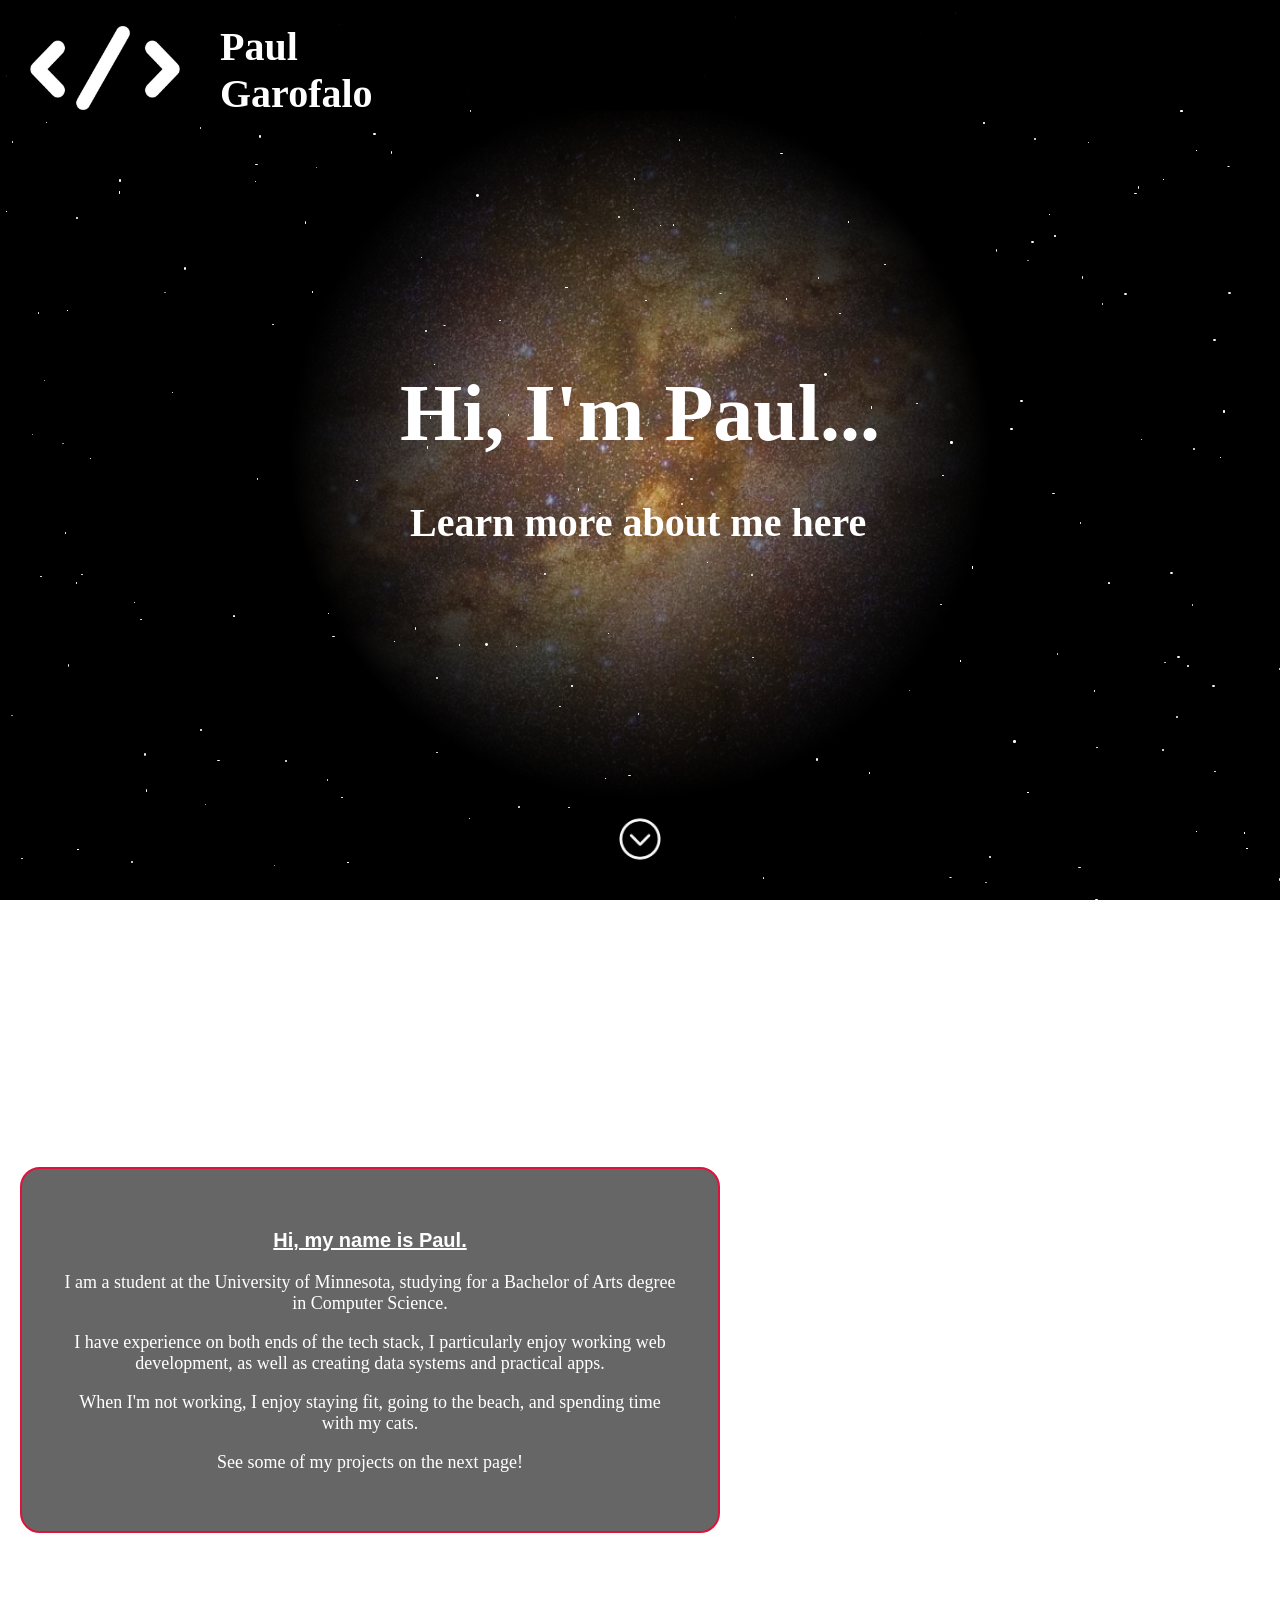
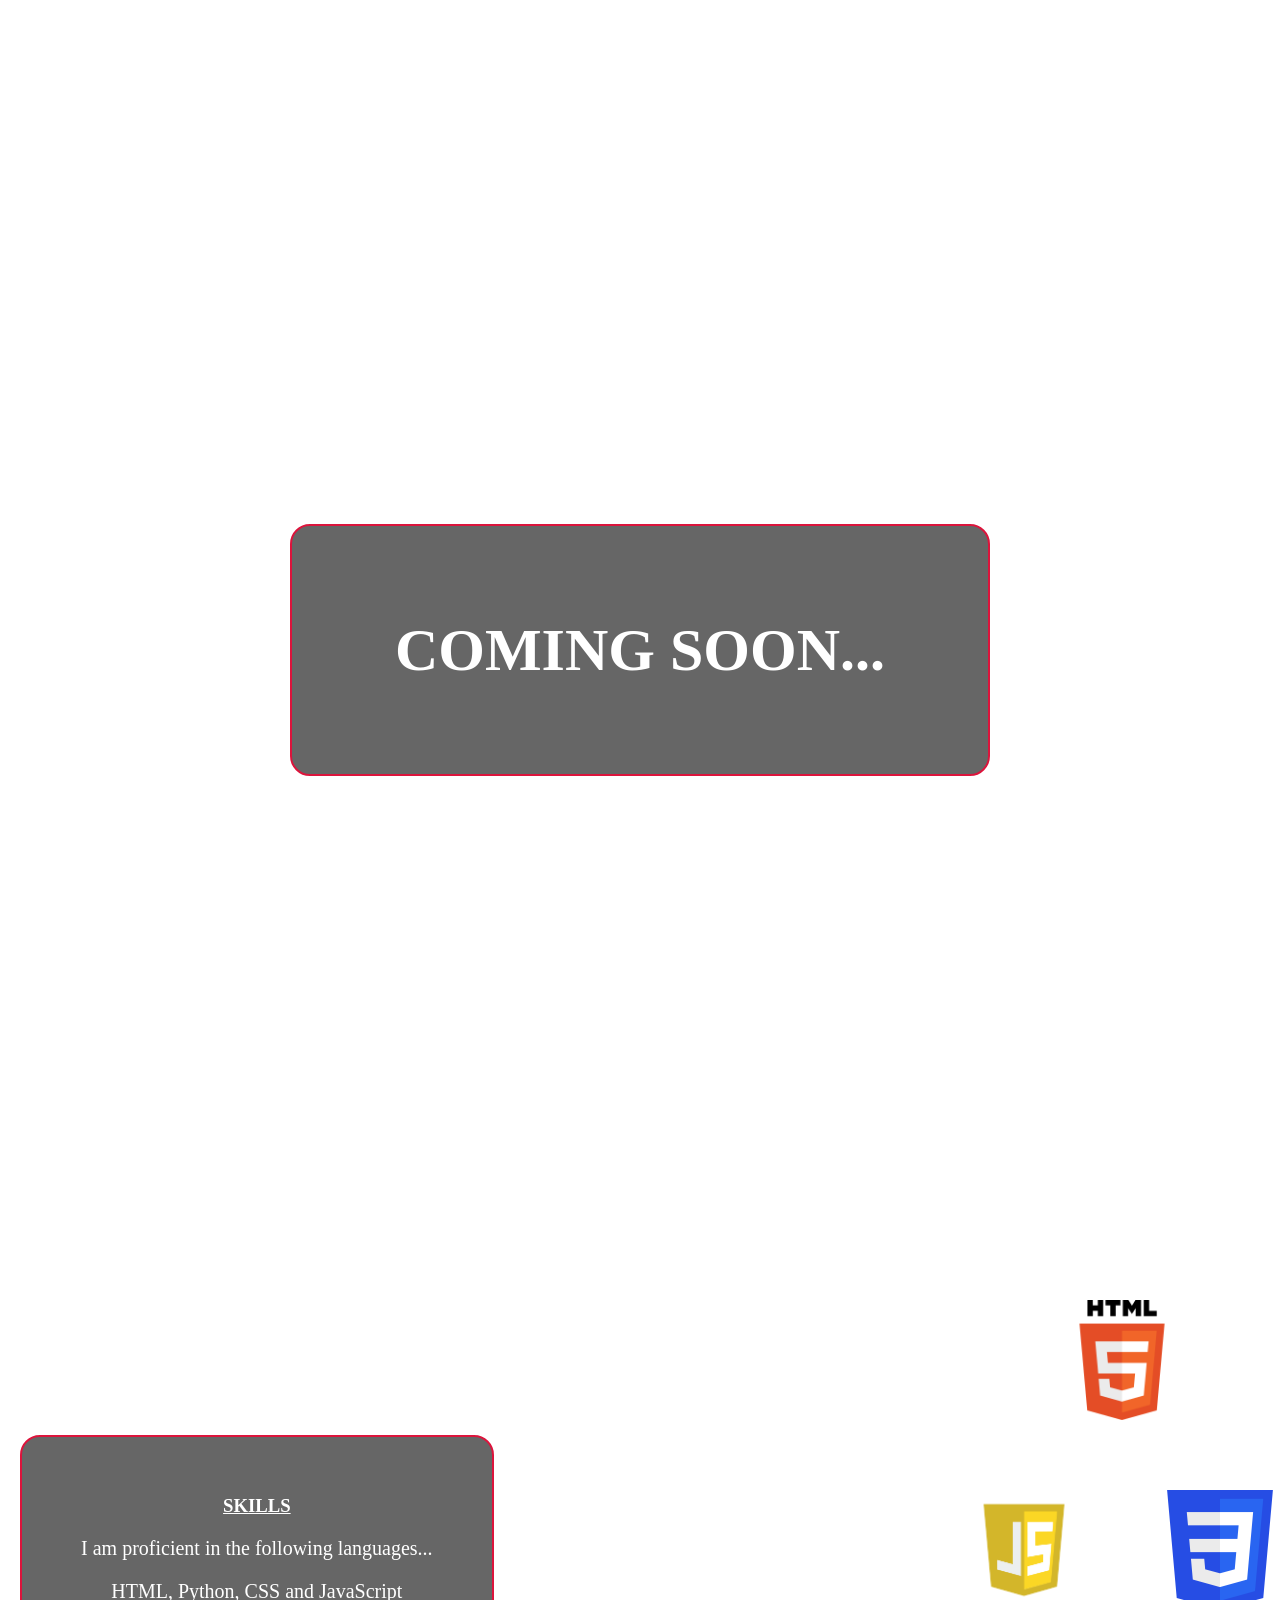
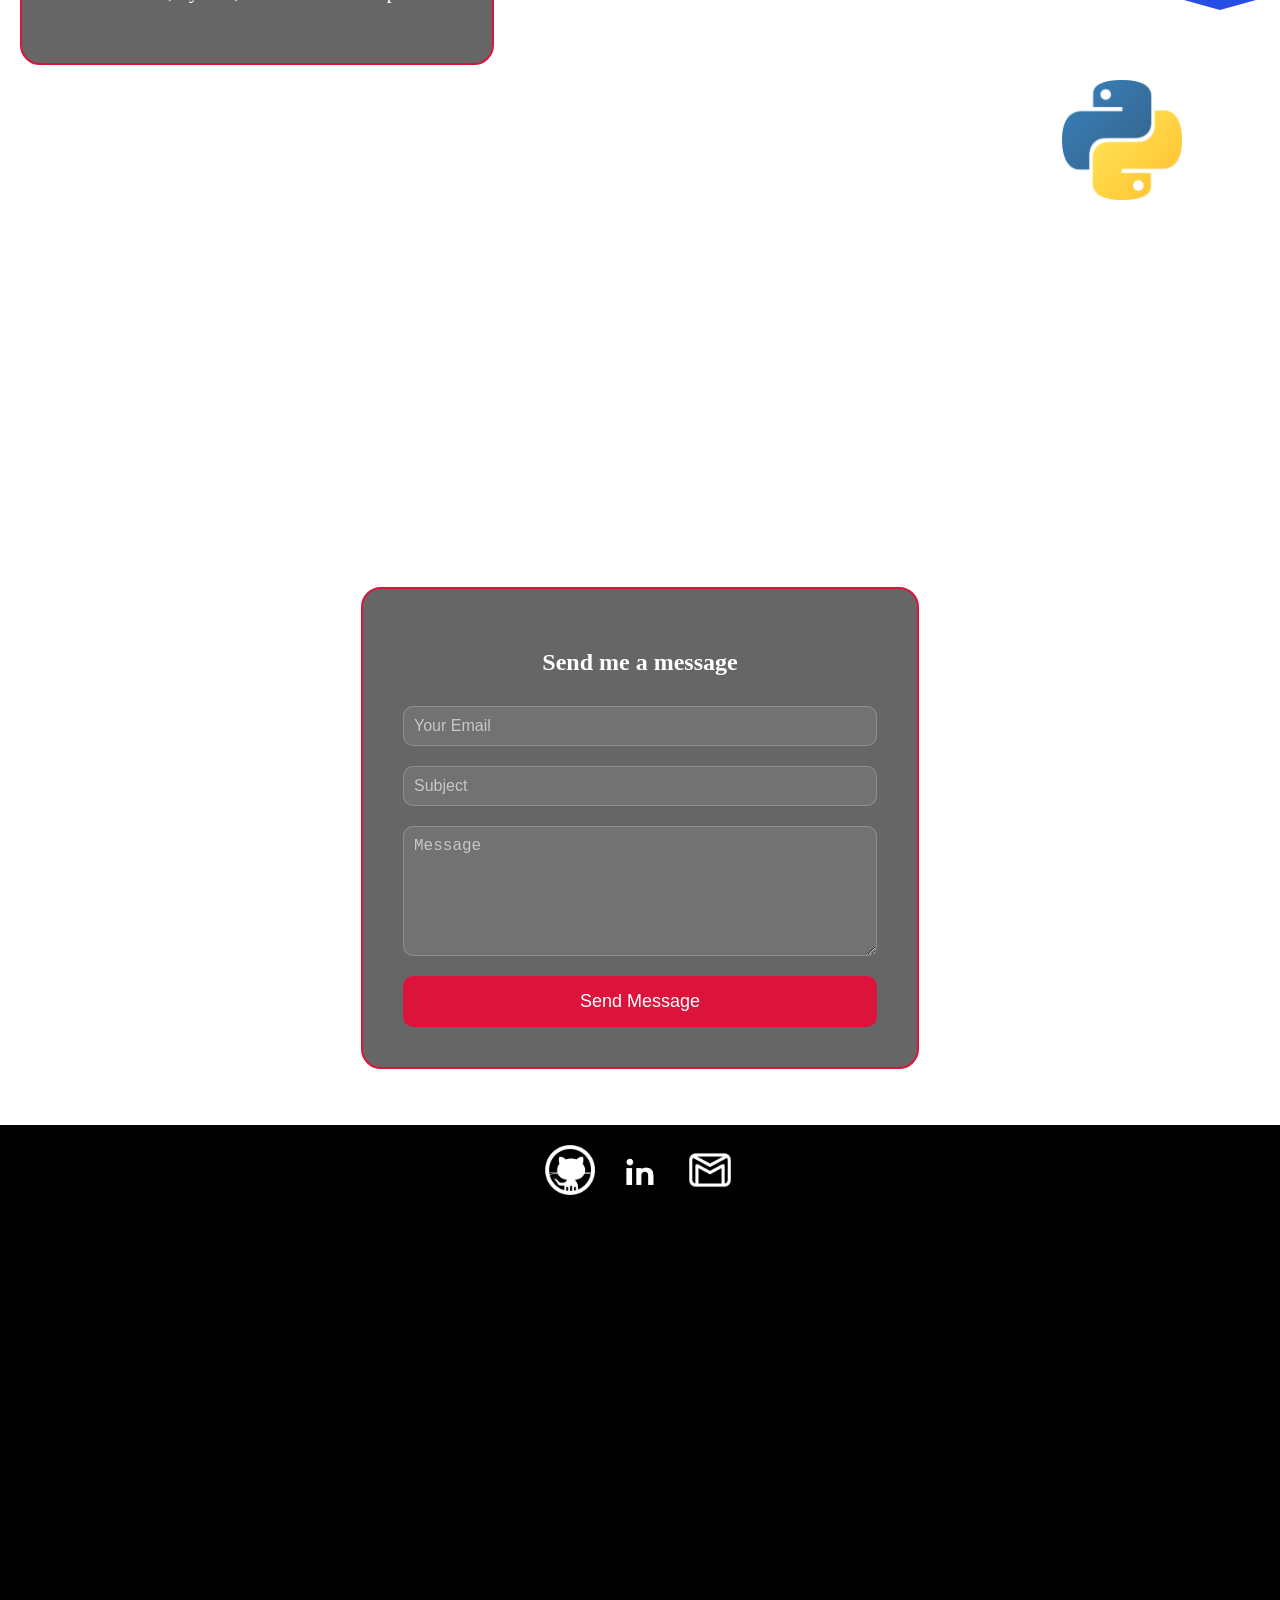
==== index.html @ 9f6c6c58 "Push files to GitHub" ====
<!DOCTYPE html>
<html>
<head>
    <title> Paul Garofalo | Website </title>
    <link rel="stylesheet" href="style.css">
    <link rel="icon" type="image/png" href="pg.png">
</head>

<body>
    <div class="overlay"></div>
    <div class="stars"></div>
    <header>
        <div class="HomeNavbar">
            <div class="logoWrapper">
            <a href="#home" alt="logoLink">
            <img src="pngicon.png" alt="Logo" class="logo">
            </a>
            </div>
        <nav class="navlinks">
            <a class="name" href="#home"><h3>Paul Garofalo</h3></a>
            <a class="about" href="#about">About me</a>
            <a class="projects" href="#projects">Projects</a>
            <a class="skills" href="#skills"> Skills</a>
            <a class="contacts" href="#contacts"> Contacts</a>
        </nav>
        </div>

</header>

<main>

    <section id="home" class="homeSection">
        <div class="homeText">
        <h1 class="TypingTitle">Hi, I'm Paul...</h1>
        <h4 class="TypingSubTitle">Learn more about me here</h4>
        </div>
    </section>


    <section id="about">
        <div class="aboutWrap">

        <div class="aboutBox">

        <h3>Hi, my name is Paul.</h3>
        <p>I am a student at the University of Minnesota, studying for a Bachelor of Arts degree in Computer Science.</p>
        <p>I have experience on both ends of the tech stack, 
        I particularly enjoy working web development, as well as creating data systems and practical apps.</p>
        <p>When I'm not working, I enjoy staying fit, going to the beach, and spending time with my cats.</p>
        <p>See some of my projects on the next page!</p>
        
        </div>

        <video class="aboutVideo" autoplay muted loop playsinline>
            <source src="PaulVideo.mp4" type="video/mp4">
        </video>

        </div>

    </section>

    <section id="projects">
        <div class="projectsBox">
            <h1>COMING SOON...</h1>
        </div>



    </section>

    <section id="skills">

        <div class="skillsBox">
            <h3>SKILLS</h3>
            <p>I am proficient in the following languages...</p>
            <p>HTML,   Python,    CSS and JavaScript</p>


        </div>

        <div class="skillsOrbit">
            <div class="htmlPlanet">
            <img src="html5.webp" class="html5">
            </div>
            <div class="pythonPlanet">
            <img src="pythonLogo.webp" class="pythonLogo">
            </div>
            <div class="javaPLanet">
            <img src="javaScriptLogo.webp" class="javaLogo">
            </div>
            <div class="cssPlanet">
            <img src="cssLogo.webp" class="cssLogo">
            </div>
        </div>



    </section>


    <section id="contacts">
    <div class="bottomBorder">
        <div class="bottomPics">
            <a href="https://github.com/paulg829">
            <img src="github.png" class="githubPic">
            </a>
            <img src="linkedin.webp" class="linkedinPic">
            <a href="mailto:pgarofalo880@gmail.com">
            <img src="mail.png" class="mailPic">
            </a>
        </div>
    </div>
    <div class="contactsBox">
        <h3>Have questions or want to connect?</h3>
        <p>Leave your information and I'll get in touch as soon as possible!</p>
        <div class="contactForm">
            <h2>Send me a message</h2>
            <form action="https://api.web3forms.com/submit" method="POST">

            <input
                type="hidden"
                name="access_key"
                value="1a9618b7-c1ce-4091-9e9d-082457a5165c"
            >

            <input
                type="email"
                name="email"
                placeholder="Your Email"
                required
            >

            <input
                type="text"
                name="subject"
                placeholder="Subject"
            >

            <textarea
                name="message"
                rows="6"
                placeholder="Message"
                required
            ></textarea>

            <button type="submit">Send Message</button>

            </form>
        </div>
    </div>
    </section>

    <a href="#about" class="arrowLink" id="nextArrow">
        <img src="arrow.png" alt="Next Section" class="arrow">
    </a>

    
</main>


<script src="script.js"></script>

</body>       
</html>
---- style.css ----
html{
    scroll-behavior: smooth;
}

section {
    min-height: 100vh;
    scroll-margin-top: 100px;
    position: relative;
}

.homeSection {
    min-height: 100vh;
    position: relative;
    scroll-margin-top: 100px;
}

#about {
    min-height: 100vh;
    scroll-margin-top: 100px;
    display: flex;
    justify-content: space-between;
    align-items: center;
}

.aboutWrap {
    display: flex;
    align-items: center;
    gap: 600px;
}


.aboutVideo {
    width: 450px;
    height: 550px;

    background: rgba(0,0,0,0.6);
    backdrop-filter: blur(15px);

    border: 2px solid crimson;
    border-radius: 20px;

    display: flex;
    justify-content: space-between;
    align-items: center;

    overflow: hidden;

    z-index: 5;
}

.aboutVideo video {
    width: 100%;
    height: 100%;
    object-fit: cover;
}

.aboutBox {
    width: 700px;
    max-width: 90%;

    padding: 40px;

    background: rgba(0,0,0,0.6);
    backdrop-filter: blur(15px);

    border: 2px solid rgba(255,255,255,0.15);
    border-radius: 20px;
    border-color: crimson;

    color: white;
    text-align: center;
    z-index: 3;

    margin-left: 20px;
}

.aboutBox h3 {
    font-family: Verdana, Geneva, Tahoma, sans-serif;
    font-size: 20px;
    text-decoration: underline;
}

.aboutBox p {
    font-family:'Times New Roman', Times, serif;
    font-size: 18px;
}

#projects {
    min-height: 100vh;
    scroll-margin-top: 100px;
    display: flex;
    justify-content: center;
    align-items: center;
}

.projectsBox {
    width: 700px;
    max-width: 90%;

    padding: 40px;

    background: rgba(0,0,0,0.6);
    backdrop-filter: blur(15px);

    border: 2px solid rgba(255,255,255,0.15);
    border-radius: 20px;
    border-color: crimson;

    color: white;
    text-align: center;
    z-index: 3;
}

.projectsBox h1 {
    font-family: 'Times New Roman', Times, serif;
    font-size: 60px;
}

#skills {
    min-height: 100vh;
    scroll-margin-top: 100px;
    display: flex;
    justify-content: start;
    align-items: center;
}

.skillsBox {
    width: 700px;
    max-width: 90%;

    padding: 40px;

    background: rgba(0,0,0,0.6);
    backdrop-filter: blur(15px);

    border: 2px solid rgba(255,255,255,0.15);
    border-radius: 20px;
    border-color: crimson;

    color: white;
    text-align: center;
    z-index: 3;

    margin-left: 20px;
}

.skillsBox h3 {
    text-decoration: underline;
}

.skillsBox p {
    font-size: 20px;
}

.skillsOrbit {
    position: relative;

    width: 500px;
    height: 500px;
    margin: 100px auto;
    margin-left: 470px;
    z-index: 3;

    animation:
        orbit 20s linear infinite;
}

@keyframes orbit {
    from {
        transform: rotate(0deg);
    }

    to {
        transform: rotate(360deg);
    }
}

.skillsOrbit img {
    position: absolute;
    width: 120px;
}

.html5 {
    top: 0;
    left: 50%;
    transform: translateX(-50%);
}

.pythonLogo {
    bottom: 0;
    left: 50%;
    transform: translateX(-50%);
}

.javaLogo {
    left: 0;
    top: 50%;
    transform: translateY(-50%);
}

.cssLogo {
    right: 0;
    top: 50%;
    transform: translateY(-50%);
}

#contacts {
    min-height: 100vh;
    display: flex;
    flex-direction: column;
    justify-content: center;
    align-items: center;
    position: relative;
}

.contactsBox {
    width: 700px;
    max-width: 90%;

    display: flex;
    flex-direction: column;
    align-items: center;

    padding: 40px;
    color: white;
    text-align: center;
    z-index: 5;
    margin-bottom: 500px;
}

.contactsBox h3 {
    margin-bottom: 20px;
    font-size: 30px;
}

.contactsBox p {
    font-size: 20px;
}

.contactForm {
    width: 600px;
    max-width: 90%;

    padding: 40px;

    background: rgba(0,0,0,0.6);
    backdrop-filter: blur(15px);

    border: 2px solid crimson;
    border-radius: 20px;

    color: white;

    z-index: 3;
    
}

.contactForm h2 {
    text-align: center;
    margin-bottom: 30px;
}

.contactForm form {
    display: flex;
    flex-direction: column;
    gap: 20px;
}

.contactForm input,
.contactForm textarea {
    background: rgba(255,255,255,0.08);
    border: 1px solid rgba(255,255,255,0.2);
    border-radius: 10px;

    color: white;
    font-size: 16px;

    padding: 10px;
}

.contactForm input::placeholder,
.contactForm textarea::placeholder {
    color: rgba(255,255,255,0.6);
}

.contactForm textarea {
    resize: vertical;
}

.contactForm button {
    background: crimson;
    color: white;

    border: none;
    border-radius: 10px;

    padding: 15px;

    font-size: 18px;
    cursor: pointer;

    transition: 0.3s ease;
}

.contactForm button:hover {
    transform: scale(1.03);
    background: rgba(230,20,60);
}

.bottomBorder {
    position: absolute;
    bottom: 0;
    left: 0;

    width: 100%;
    height: 40%;

    background: black;

    z-index: 5;

    display: flex;
    justify-content: center;
    align-items: flex-start;
    padding-top: 20px;
}

.bottomPics {
    display: flex;
    justify-content: center;
    align-items: center;
    gap: 20px;
}

.bottomPics img {
    width: 50px;
    height: 50px;
    transition: 0.3s ease;
}

.bottomPics img:hover {
    transform: scale(1.15);
}


* {
    box-sizing: border-box;
}
body {
    --x: 50%;
    --y: 50%;
    margin: 0;
    min-height: 100vh;

    background-image: url("galaxy.webp");

    background-size: cover;
    background-position: center;
    background-repeat: no-repeat;
    background-attachment: fixed;
    
}

.stars {
    position: fixed;
    inset: 0;
    z-index: 5;
    pointer-events: none;
}

.star {
    position: absolute;
    width: 2px;
    height: 2px;
    background: white;
    border-radius: 50%;

    animation: twinkle 3s infinite alternate;
}

@keyframes twinkle {
    0% {
        opacity: .3;
        transform: scale(1);
    }
    50% {
        opacity: 1;
        transform: scale(1.8);
    }
    100% {
        opacity: .3;
        transform: scale(1);
    }
}

.overlay {
    position: fixed;
    inset: 0;

    background: black;

    z-index: 1;
    pointer-events: none;

    mask-image: radial-gradient(
        circle 250px at var(--x) var(--y),
        transparent 0%,
        black 70%
    );

    -webkit-mask-image: radial-gradient(
        circle 500px at var(--x) var(--y),
        transparent 0%,
        black 70%
    );
}

.HomeNavbar .logoWrapper {
    animation: logoMove 2s ease-in-out forwards;
    object-fit: cover;
}
.logo {
    width: 150px;
    transition: 0.3s ease;
    margin-left: 30px;
}


@keyframes logoMove{
    0% {
        transform: translateX(-200px);
        opacity: 1;
    }
    60% {
        transform: translateX(500px);
        opacity: 1;
    }
    100% {
        transform: translateX(0);
        opacity:1;
    }
}

.logo:hover {
    transform: scale(1.1);
}

.HomeNavbar{
    display: flex;
    align-items: center;
    justify-content: space-between;
    position: fixed;
    padding-bottom: 10px;
    padding-top: 40px;

    top: 0;
    left: 0;
    width: 100%;
    height: 110px;
    z-index: 5;
    background: rgba(0,0,0,0.8);
    backdrop-filter: blur(30px);
}

.navbar {
    display: flex;
    align-items: center;
    justify-content: space-between;
    position: fixed;
    padding-bottom: 5px;

    top: 0;
    left: 0;
    width: 100%;
    z-index: 5;
}

.HomeNavbar .navlinks {
    display: flex;
    gap: 50px;
    font-size:medium;
    font-weight: 700;
    font-family: Verdana, Geneva, Tahoma, sans-serif;
    align-items: center;
    padding: 10px 40px;

}

.navlinks {
    display: flex;
    gap: 50px;
    font-size:medium;
    font-weight: 700;
    font-family: Verdana, Geneva, Tahoma, sans-serif;
    align-items: center;
    padding: 10px 40px;
}
.navlinks a {
    text-decoration: none;
    font-family: 'Times New Roman', Times, serif;
    font-size: 15px;
    color:white;
    transition: 0.3s ease;
}

.navlinks a.active {
    color: red;
    transition: 0.3s ease;
}

.navlinks a:hover {
    color: red;
}
.navlinks a:hover {
    transform: scale(1.1);
}
.HomeNavbar .navlinks h3 {
    opacity: 0;
    animation: nameAppear 1s ease-in-out forwards;
    font-size: 40px;
    font-family:fantasy;
    display: flex;
    padding-right: 900px;
    align-items: center;
    transition: 0.3s ease;
    color: white
}

.navlinks h3 {
    font-size: 40px;
    font-family:fantasy;
    display: flex;
    padding-right: 900px;
    align-items: center;
    transition: 0.3s ease;
    color: white
}

.navlinks h3:hover {
    transform: scale(1.1);
}

@keyframes nameAppear {
    0% {
        opacity: 0;
    }
    60% {
        opacity: 0;
    }
    100% {
        opacity: 1;
    }
}


.homeText {
    display: flex;
    flex-direction: column;
    justify-content: center;
    align-items: center;

    min-height: 100vh;
    z-index: 3;
    position: relative;
}

.homeText h1,
.homeText h4 {
    color: white;
    font-family: 'Times New Roman', Times, serif
}

.homeText h1 {
    font-size: 80px;
    margin-bottom: 30px;
}

.homeText h4 {
    font-size: 40px;
    margin-top: 10px;
}

.arrowLink {
    position: fixed;
    left: 50%;
    bottom: 30px;
    transform: translateX(-50%);
    z-index: 4;
    text-decoration: none;
}

.arrow {
    width: 60px;
    transition: 0.3s ease;
    animation:
        arrowAppear 7.5s ease-in-out forwards,
        arrowBounce 2s infinite 6.5s;
}


@keyframes arrowAppear {
    0% {
        opacity: 0;
    }
    
    50% {
        opacity:0;
    }

    100% {
        opacity: 1;
    }
}


@keyframes arrowBounce {
    0%, 100% {
        transform: translateY(0);
    }

    50% {
        transform: translateY(15px);
    }
}

.arrowLink:hover .arrow {
    scale: 1.1;

}

.TypingTitle,
.TypingSubTitle {
    overflow: hidden;
    white-space: nowrap;
    border-right: 3px solid transparent;
    width: 0;
}

.TypingTitle {
    font-size: 80px;
    animation:
        TypingTitle 1s steps(12) 2s forwards,
        cursor 0.7s 2s infinite,
        removeCursor 0s 7s forwards;
        
}

.TypingSubTitle {
    font-size: 40px;
    animation:
        TypingSubTitle 2s steps(23) 3s forwards,
        cursor 0.7s 3s infinite,
        removeCursor 0s 7s forwards;      
}

@keyframes removeCursor {
    to {
        border-color: transparent;
    }
}

@keyframes TypingTitle {
    from {
        width: 0;
    }
    to {
        width: 12ch;
    }
}

@keyframes TypingSubTitle {
    from {
        width: 0;
    }
    to {
        width: 23ch;
    }
}

@keyframes cursor {
    0%, 100% {
        border-color: white;
    }
    50% {
        border-color: transparent;
    }
}


.title {
    padding-top: 100px;
}

.tech {
    size: 100px;
}
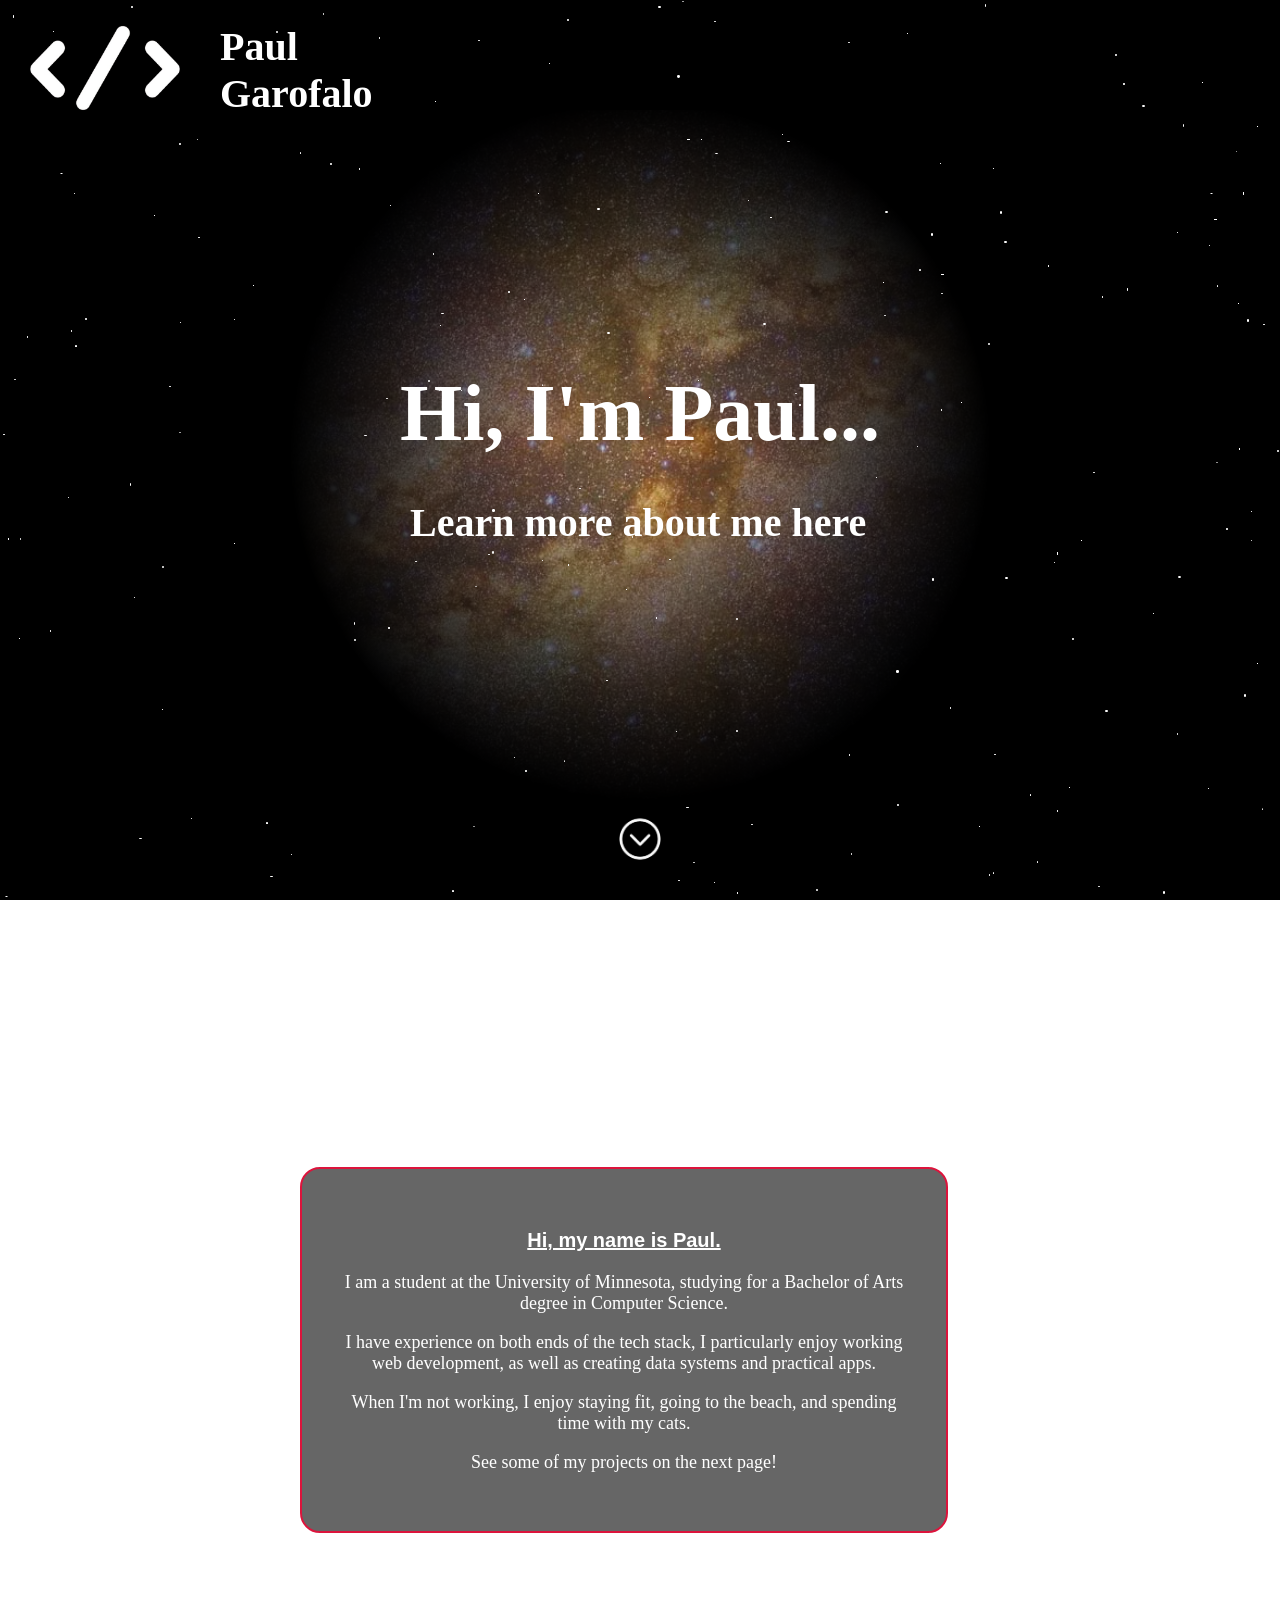
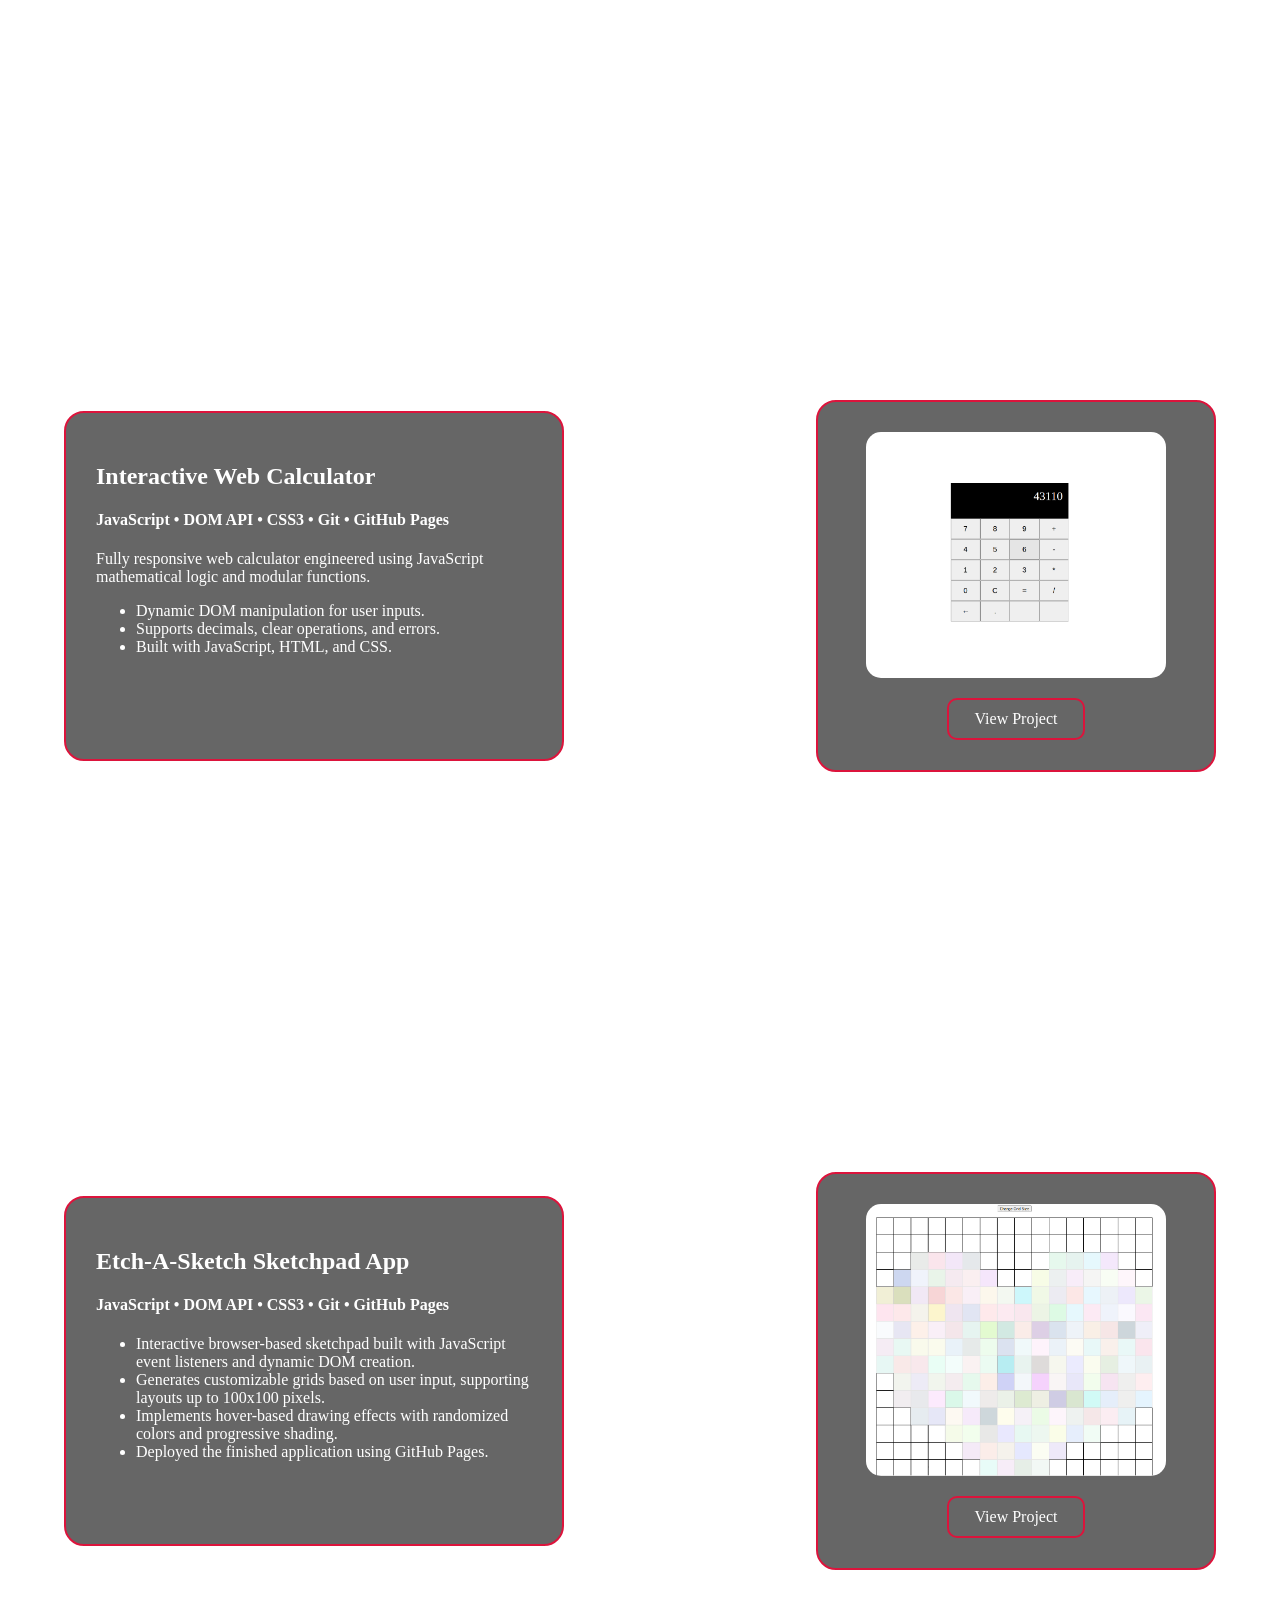
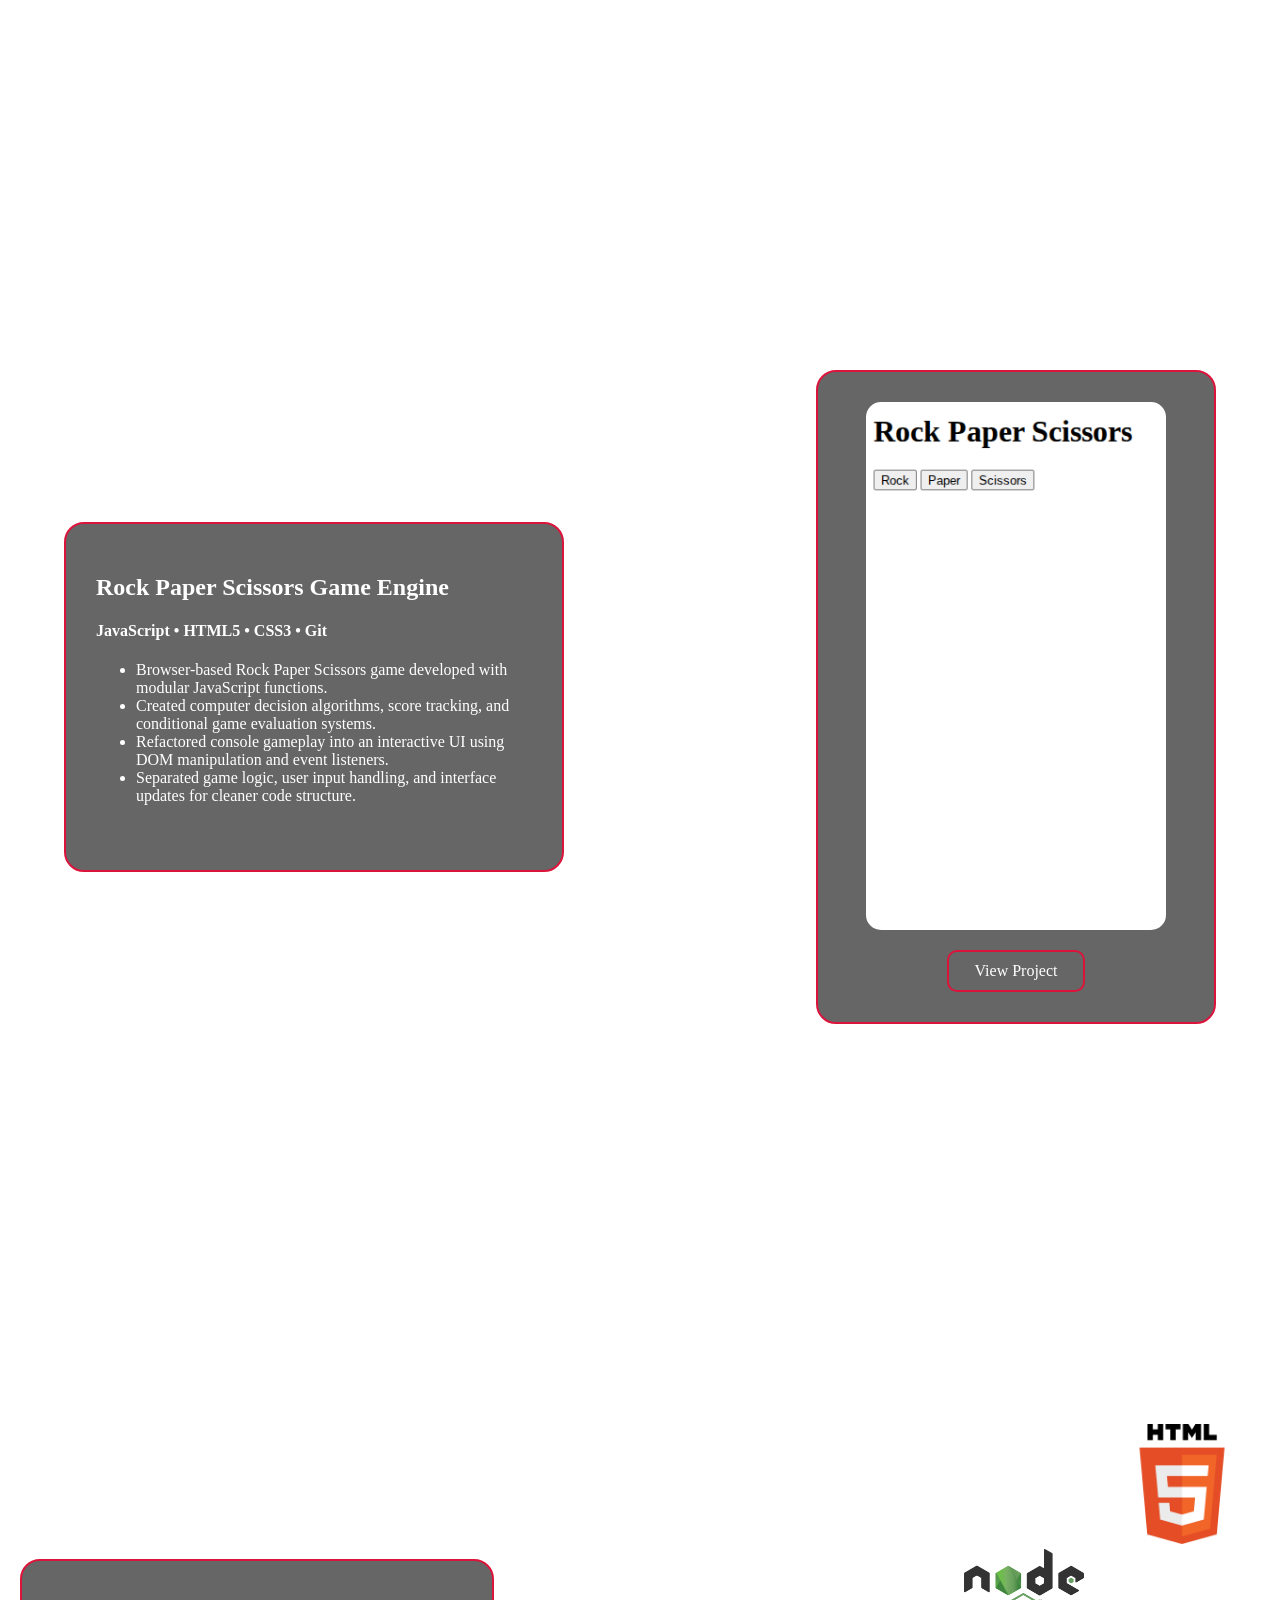
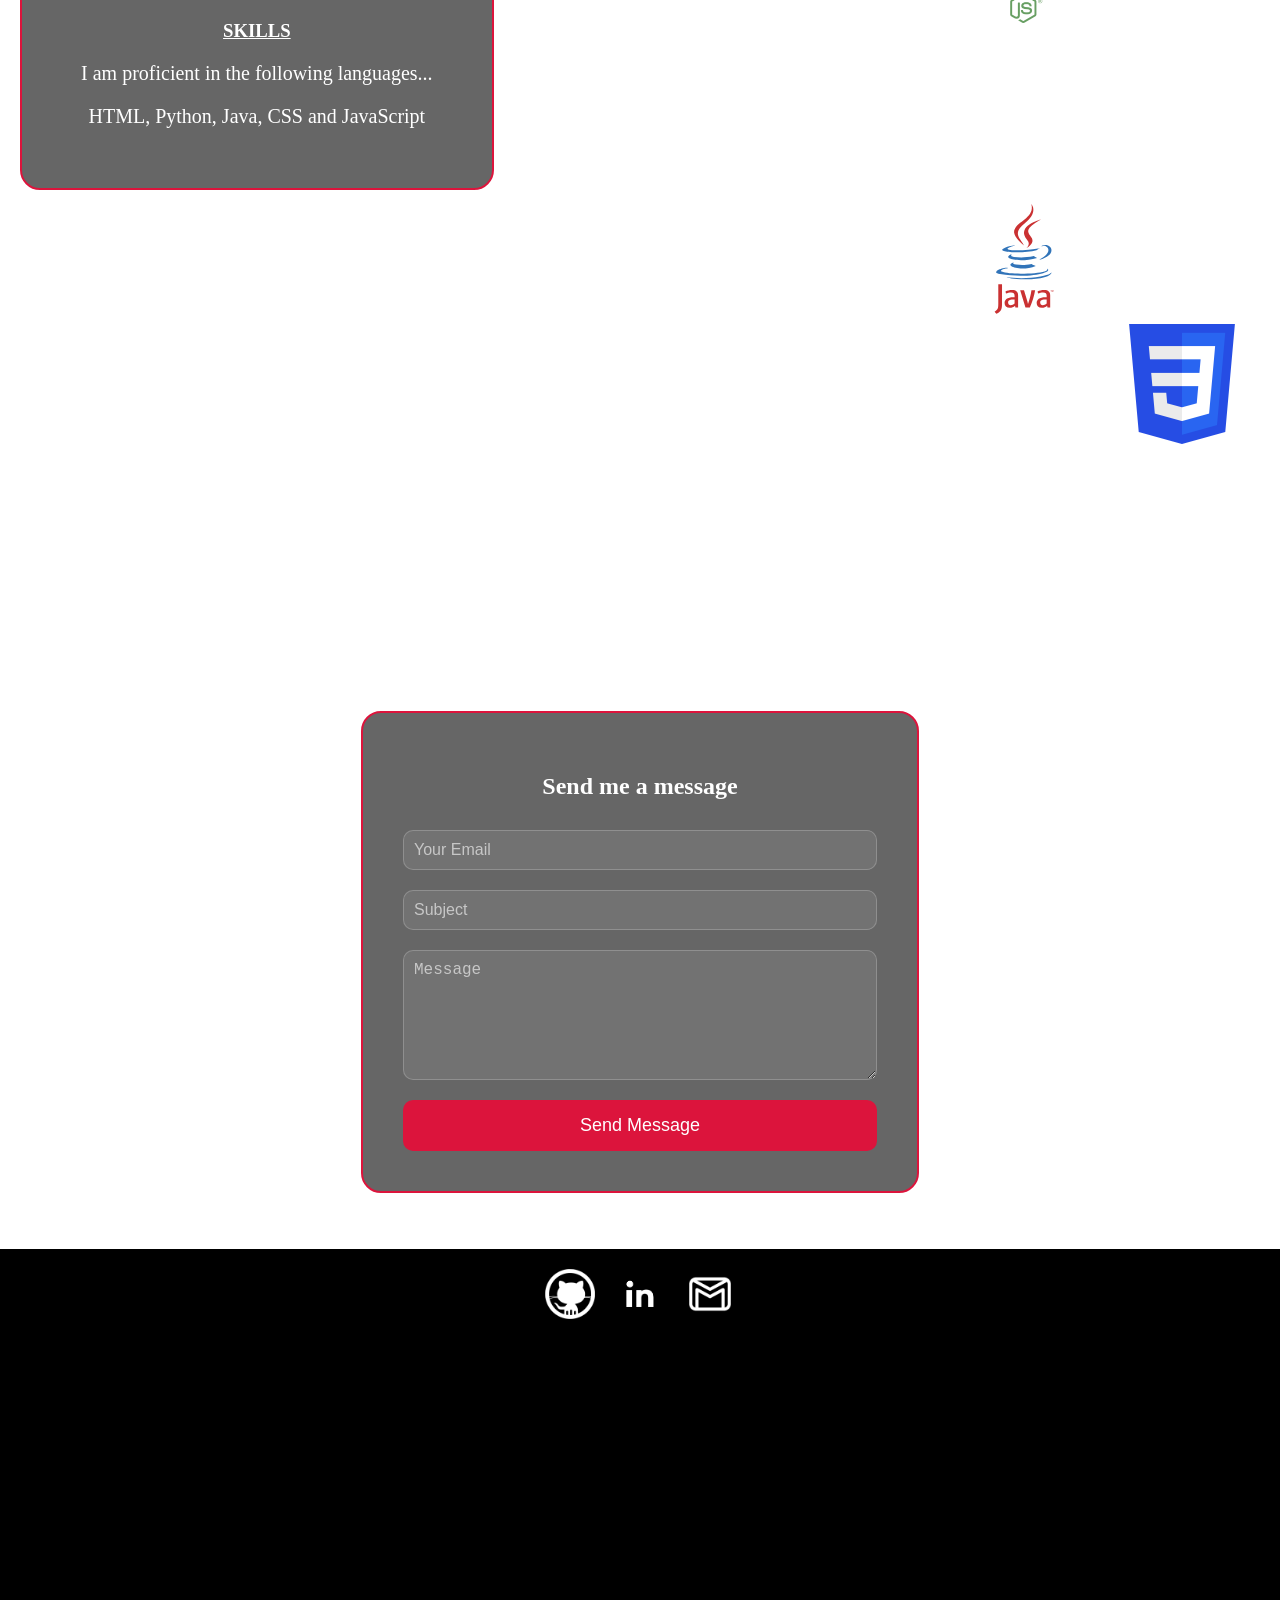
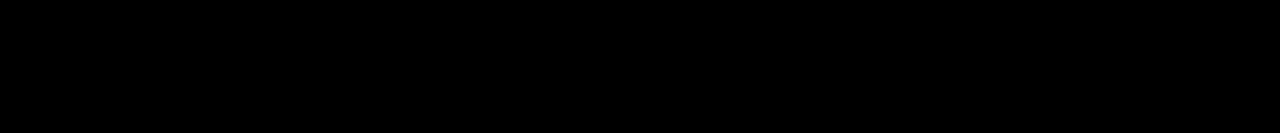
==== commit ce242823: "Save projects" ====
--- a/index.html
+++ b/index.html
@@ -51,18 +51,105 @@
         
         </div>
 
-        <video class="aboutVideo" autoplay muted loop playsinline>
-            <source src="PaulVideo.mp4" type="video/mp4">
-        </video>
-
         </div>
 
     </section>
 
     <section id="projects">
-        <div class="projectsBox">
-            <h1>COMING SOON...</h1>
-        </div>
+
+    <div class="project-container">
+
+        <div class="project-description">
+
+            <h2>Interactive Web Calculator</h2>
+
+            <h4>JavaScript • DOM API • CSS3 • Git • GitHub Pages</h4>
+
+            <p>
+            Fully responsive web calculator engineered using JavaScript
+            mathematical logic and modular functions.
+            </p>
+
+            <ul>
+                <li>Dynamic DOM manipulation for user inputs.</li>
+                <li>Supports decimals, clear operations, and errors.</li>
+                <li>Built with JavaScript, HTML, and CSS.</li>
+            </ul>
+
+        </div>
+
+        <div class="project-image">
+
+            <img src="calc.png" alt="Calculator Screenshot">
+
+            <a href="https://paulg829.github.io/Calculator/">
+            View Project
+            </a>
+
+        </div>
+
+    </div>
+
+    <div class="project-container">
+
+    <div class="project-description">
+
+        <h2>Etch-A-Sketch Sketchpad App</h2>
+
+        <h4>JavaScript • DOM API • CSS3 • Git • GitHub Pages</h4>
+
+        <ul>
+            <li>Interactive browser-based sketchpad built with JavaScript event listeners and dynamic DOM creation.</li>
+            <li>Generates customizable grids based on user input, supporting layouts up to 100x100 pixels.</li>
+            <li>Implements hover-based drawing effects with randomized colors and progressive shading.</li>
+            <li>Deployed the finished application using GitHub Pages.</li>
+        </ul>
+
+    </div>
+
+
+    <div class="project-image">
+
+        <img src="etch-a-sketch.png" alt="Etch-A-Sketch Screenshot">
+
+        <a href="https://paulg829.github.io/etch-a-sketch/" target="_blank">
+            View Project
+        </a>
+
+    </div>
+
+</div>
+
+
+<div class="project-container">
+
+    <div class="project-description">
+
+        <h2>Rock Paper Scissors Game Engine</h2>
+
+        <h4>JavaScript • HTML5 • CSS3 • Git</h4>
+
+        <ul>
+            <li>Browser-based Rock Paper Scissors game developed with modular JavaScript functions.</li>
+            <li>Created computer decision algorithms, score tracking, and conditional game evaluation systems.</li>
+            <li>Refactored console gameplay into an interactive UI using DOM manipulation and event listeners.</li>
+            <li>Separated game logic, user input handling, and interface updates for cleaner code structure.</li>
+        </ul>
+
+    </div>
+
+
+    <div class="project-image">
+
+        <img src="rock-paper-scissors.png" alt="Rock Paper Scissors Screenshot">
+
+        <a href="https://paulg829.github.io/rock-paper-scissors/" target="_blank">
+            View Project
+        </a>
+
+    </div>
+
+</div>
 
 
 
@@ -73,23 +160,29 @@
         <div class="skillsBox">
             <h3>SKILLS</h3>
             <p>I am proficient in the following languages...</p>
-            <p>HTML,   Python,    CSS and JavaScript</p>
+            <p>HTML,   Python, Java, CSS and JavaScript</p>
 
 
         </div>
 
         <div class="skillsOrbit">
             <div class="htmlPlanet">
-            <img src="html5.webp" class="html5">
+            <img src="html5.webp" class="htmlLogo">
             </div>
             <div class="pythonPlanet">
             <img src="pythonLogo.webp" class="pythonLogo">
             </div>
-            <div class="javaPLanet">
-            <img src="javaScriptLogo.webp" class="javaLogo">
+            <div class="javaScriptPlanet">
+            <img src="javaScriptLogo.webp" class="javaScriptLogo">
             </div>
             <div class="cssPlanet">
             <img src="cssLogo.webp" class="cssLogo">
+            </div>
+            <div class="javaPlanet">
+            <img src="java.svg" class="javaLogo">
+            </div>
+            <div class="nodePlanet">
+            <img src="node.webp" class="nodeLogo">
             </div>
         </div>
 
@@ -104,7 +197,9 @@
             <a href="https://github.com/paulg829">
             <img src="github.png" class="githubPic">
             </a>
+            <a href="https://www.linkedin.com/in/paul-garofalo-088438420/?trk=public-profile-join-page">
             <img src="linkedin.webp" class="linkedinPic">
+            </a>
             <a href="mailto:pgarofalo880@gmail.com">
             <img src="mail.png" class="mailPic">
             </a>
--- a/style.css
+++ b/style.css
@@ -19,40 +19,15 @@
     min-height: 100vh;
     scroll-margin-top: 100px;
     display: flex;
-    justify-content: space-between;
-    align-items: center;
+    justify-content: center;
+    align-items: center;
+
 }
 
 .aboutWrap {
     display: flex;
     align-items: center;
     gap: 600px;
-}
-
-
-.aboutVideo {
-    width: 450px;
-    height: 550px;
-
-    background: rgba(0,0,0,0.6);
-    backdrop-filter: blur(15px);
-
-    border: 2px solid crimson;
-    border-radius: 20px;
-
-    display: flex;
-    justify-content: space-between;
-    align-items: center;
-
-    overflow: hidden;
-
-    z-index: 5;
-}
-
-.aboutVideo video {
-    width: 100%;
-    height: 100%;
-    object-fit: cover;
 }
 
 .aboutBox {
@@ -70,7 +45,7 @@
 
     color: white;
     text-align: center;
-    z-index: 3;
+    z-index: 5;
 
     margin-left: 20px;
 }
@@ -89,16 +64,30 @@
 #projects {
     min-height: 100vh;
     scroll-margin-top: 100px;
-    display: flex;
-    justify-content: center;
-    align-items: center;
-}
-
-.projectsBox {
-    width: 700px;
-    max-width: 90%;
-
-    padding: 40px;
+
+    display: flex;
+    flex-direction: column;
+
+    align-items: center;
+
+}
+
+.project-container {
+
+    display: flex;
+    justify-content: space-between;
+    align-items: center;
+
+    gap: 50px;
+
+    margin: 200px 500px;
+
+    width: 90%;
+
+}
+
+.project-description,
+.project-image {
 
     background: rgba(0,0,0,0.6);
     backdrop-filter: blur(15px);
@@ -108,13 +97,62 @@
     border-color: crimson;
 
     color: white;
-    text-align: center;
-    z-index: 3;
-}
-
-.projectsBox h1 {
-    font-family: 'Times New Roman', Times, serif;
-    font-size: 60px;
+    text-align: left;
+
+    z-index: 5;
+
+    padding: 30px;
+
+}
+
+.project-description {
+
+    width: 500px;
+    min-height: 350px;
+
+}
+
+
+.project-image {
+
+    width: 400px;
+
+    display:flex;
+    flex-direction:column;
+    align-items:center;
+
+    gap:20px;
+
+}
+
+.project-image img {
+
+    width: 300px;
+
+    border-radius: 15px;
+
+}
+
+.project-image a {
+
+    color:white;
+
+    text-decoration:none;
+
+    border:2px solid crimson;
+    border-radius:10px;
+
+    padding:10px 25px;
+
+    transition:0.3s;
+
+}
+
+
+.project-image a:hover {
+
+    transform:scale(1.05);
+
 }
 
 #skills {
@@ -140,7 +178,7 @@
 
     color: white;
     text-align: center;
-    z-index: 3;
+    z-index: 5;
 
     margin-left: 20px;
 }
@@ -160,7 +198,7 @@
     height: 500px;
     margin: 100px auto;
     margin-left: 470px;
-    z-index: 3;
+    z-index: 5;
 
     animation:
         orbit 20s linear infinite;
@@ -179,30 +217,45 @@
 .skillsOrbit img {
     position: absolute;
     width: 120px;
-}
-
-.html5 {
+    object-fit: contain;
+}
+
+.htmlPlanet {
+    position: absolute;
     top: 0;
     left: 50%;
     transform: translateX(-50%);
 }
 
-.pythonLogo {
+.pythonPlanet {
+    position: absolute;
+    top: 25%;
+    right: 0;
+}
+
+.javaScriptPlanet {
+    position: absolute;
+    bottom: 25%;
+    right: 0;
+}
+
+.cssPlanet {
+    position: absolute;
     bottom: 0;
     left: 50%;
     transform: translateX(-50%);
 }
 
-.javaLogo {
+.javaPlanet {
+    position: absolute;
+    bottom: 25%;
     left: 0;
-    top: 50%;
-    transform: translateY(-50%);
-}
-
-.cssLogo {
-    right: 0;
-    top: 50%;
-    transform: translateY(-50%);
+}
+
+.nodePlanet {
+    position: absolute;
+    top: 25%;
+    left: 0;
 }
 
 #contacts {
@@ -365,7 +418,7 @@
 .stars {
     position: fixed;
     inset: 0;
-    z-index: 5;
+    z-index: 11;
     pointer-events: none;
 }
 
@@ -458,7 +511,7 @@
     left: 0;
     width: 100%;
     height: 110px;
-    z-index: 5;
+    z-index: 10;
     background: rgba(0,0,0,0.8);
     backdrop-filter: blur(30px);
 }
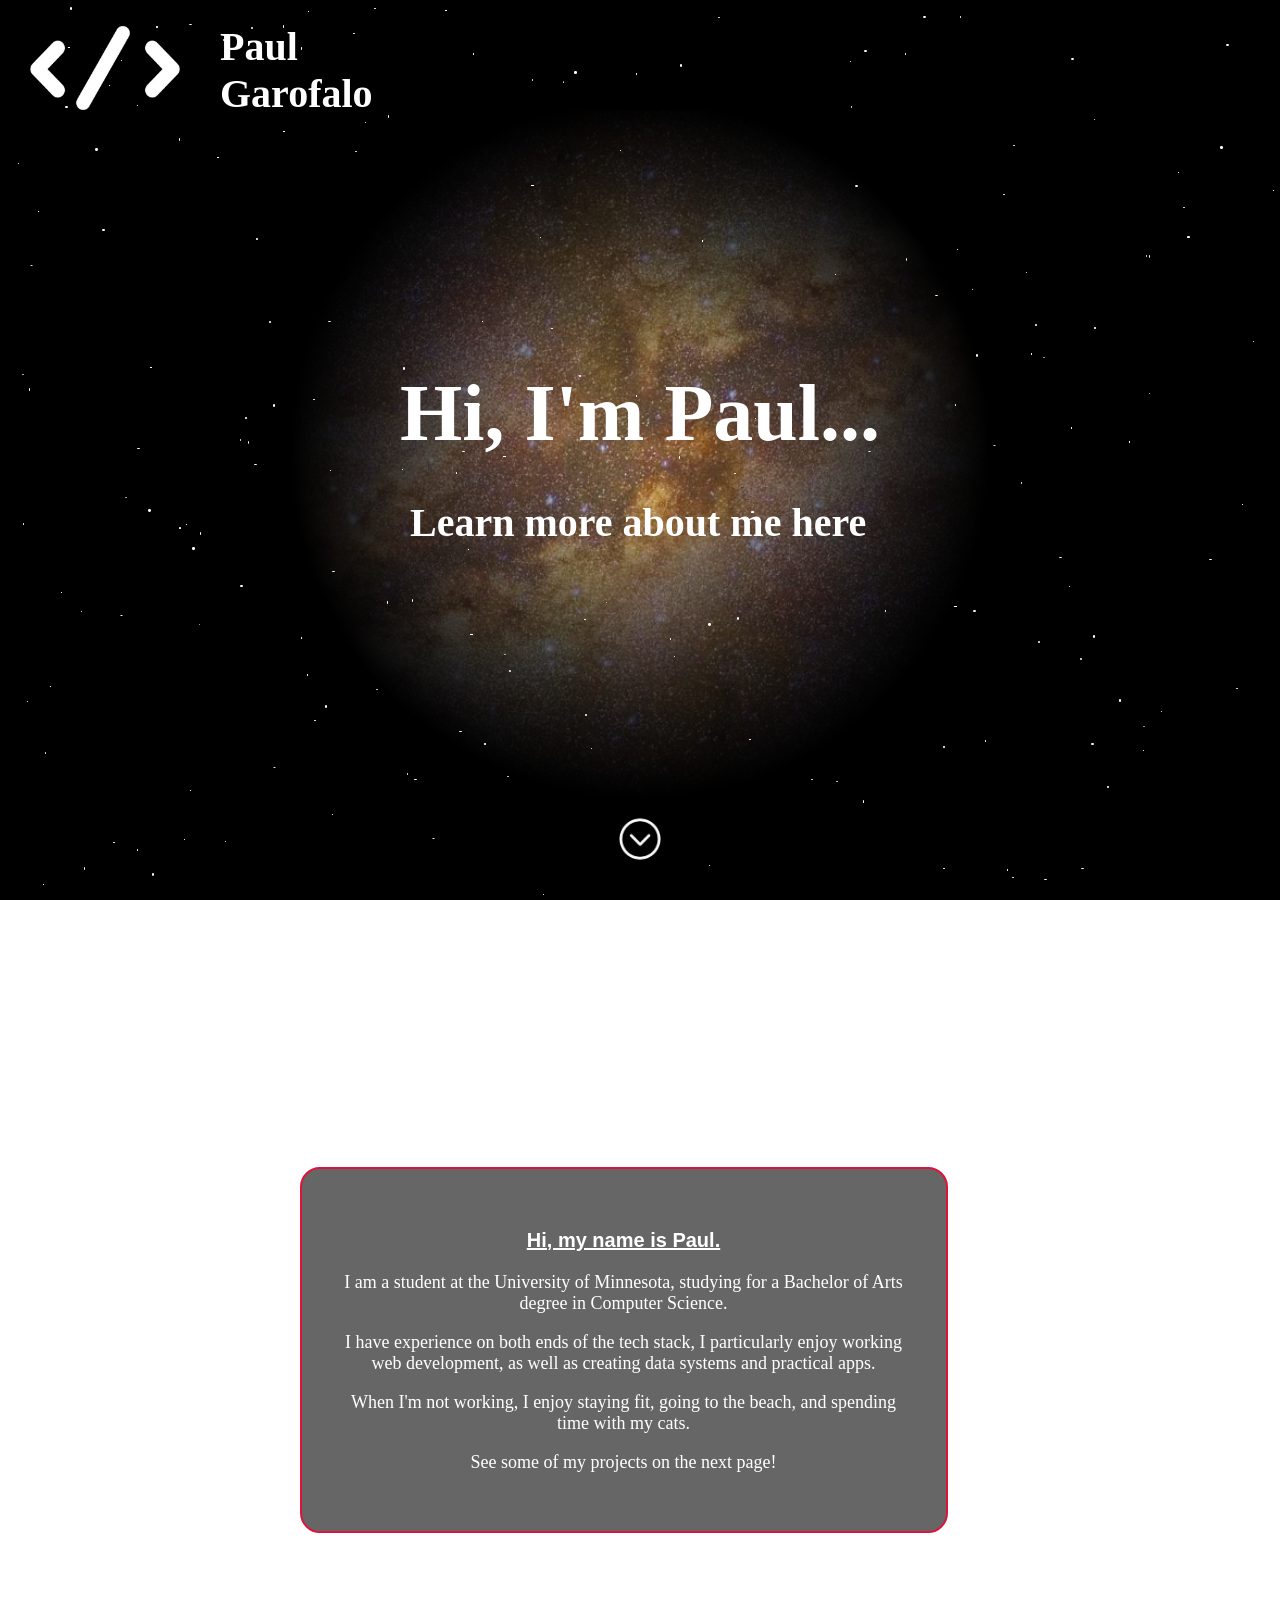
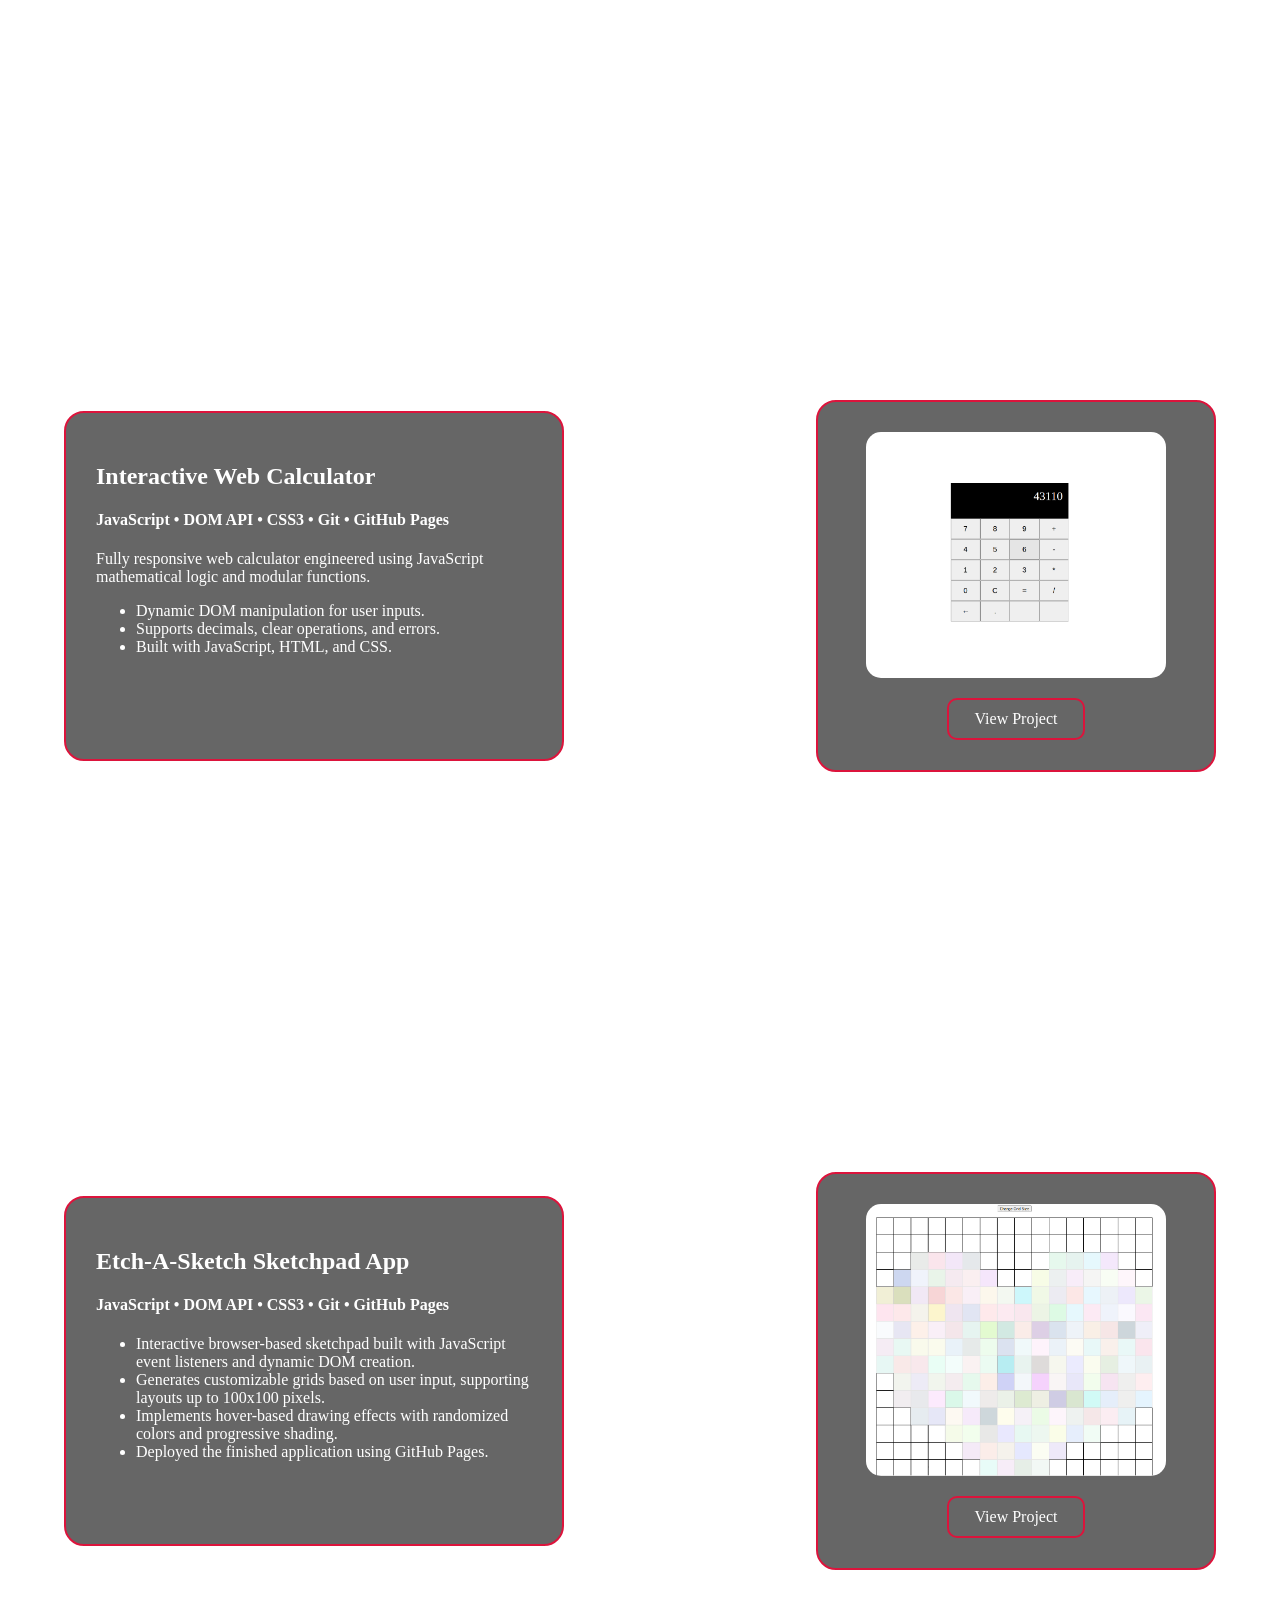
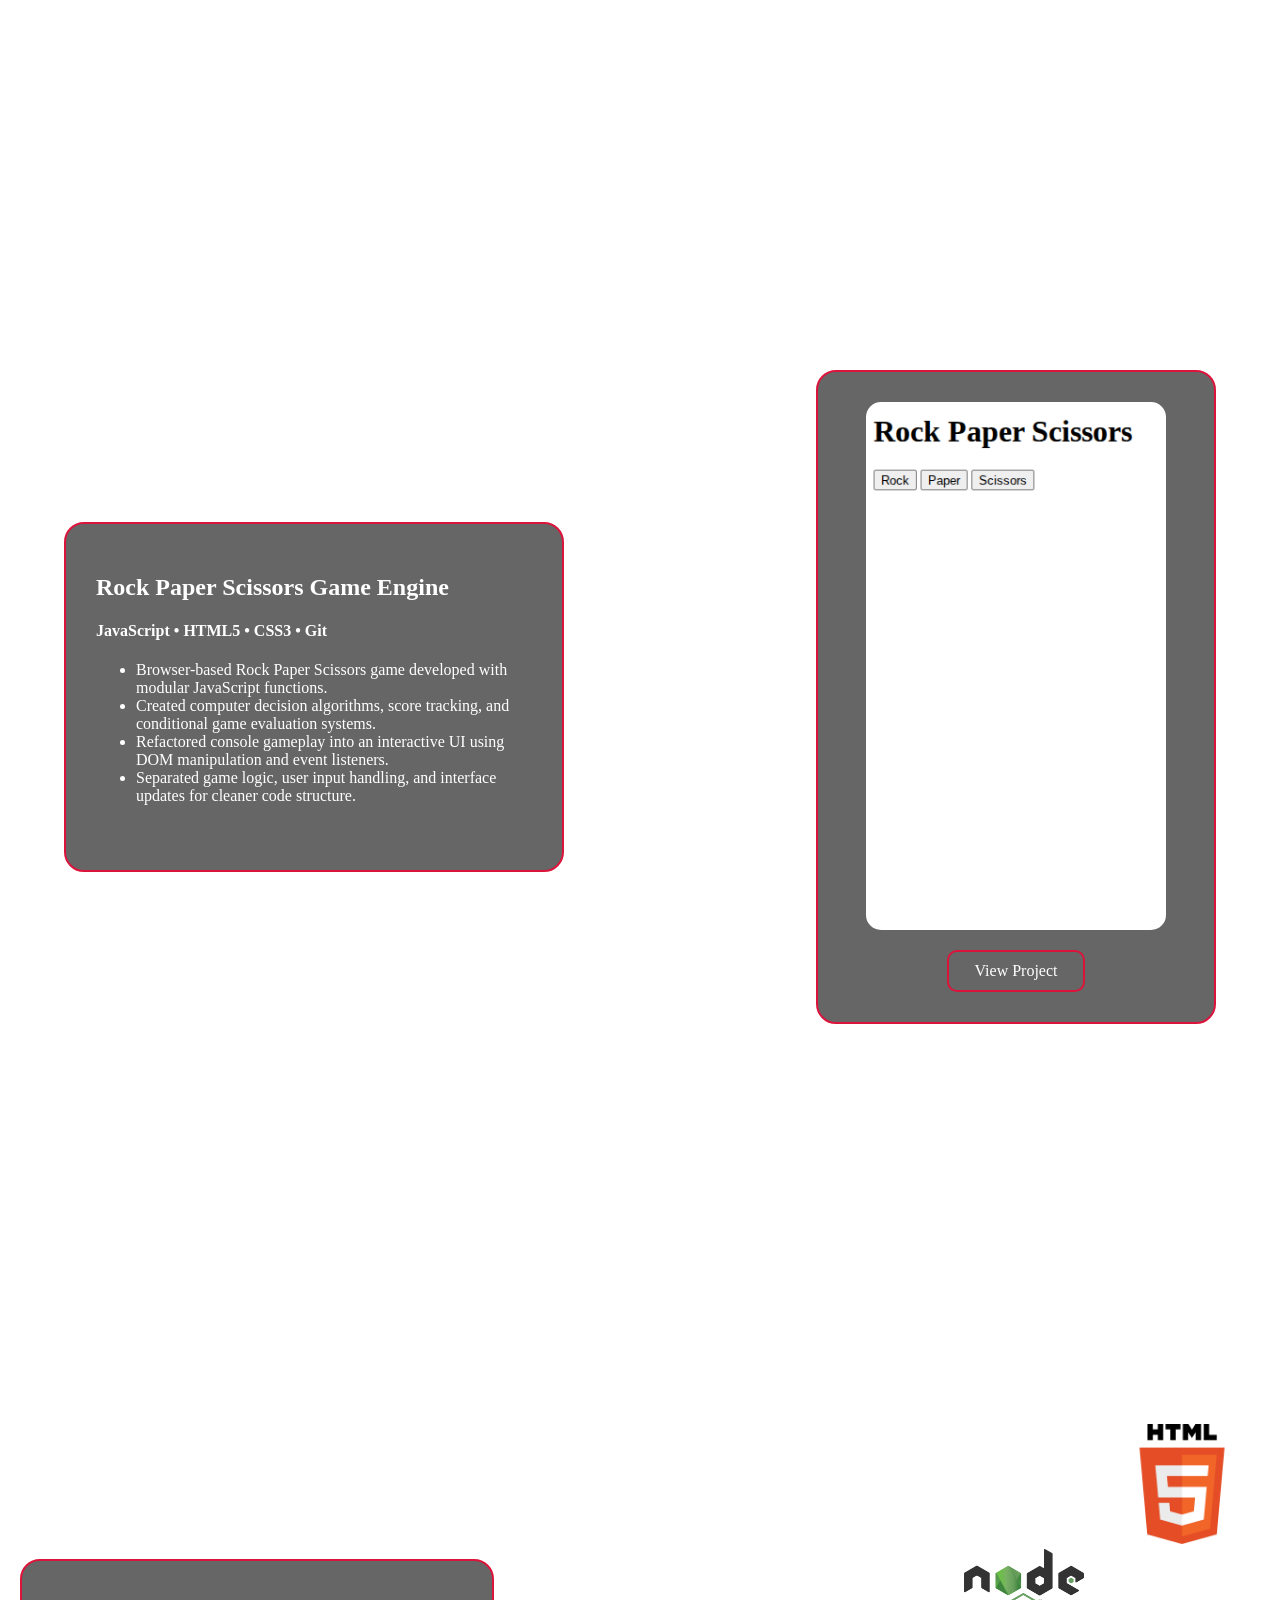
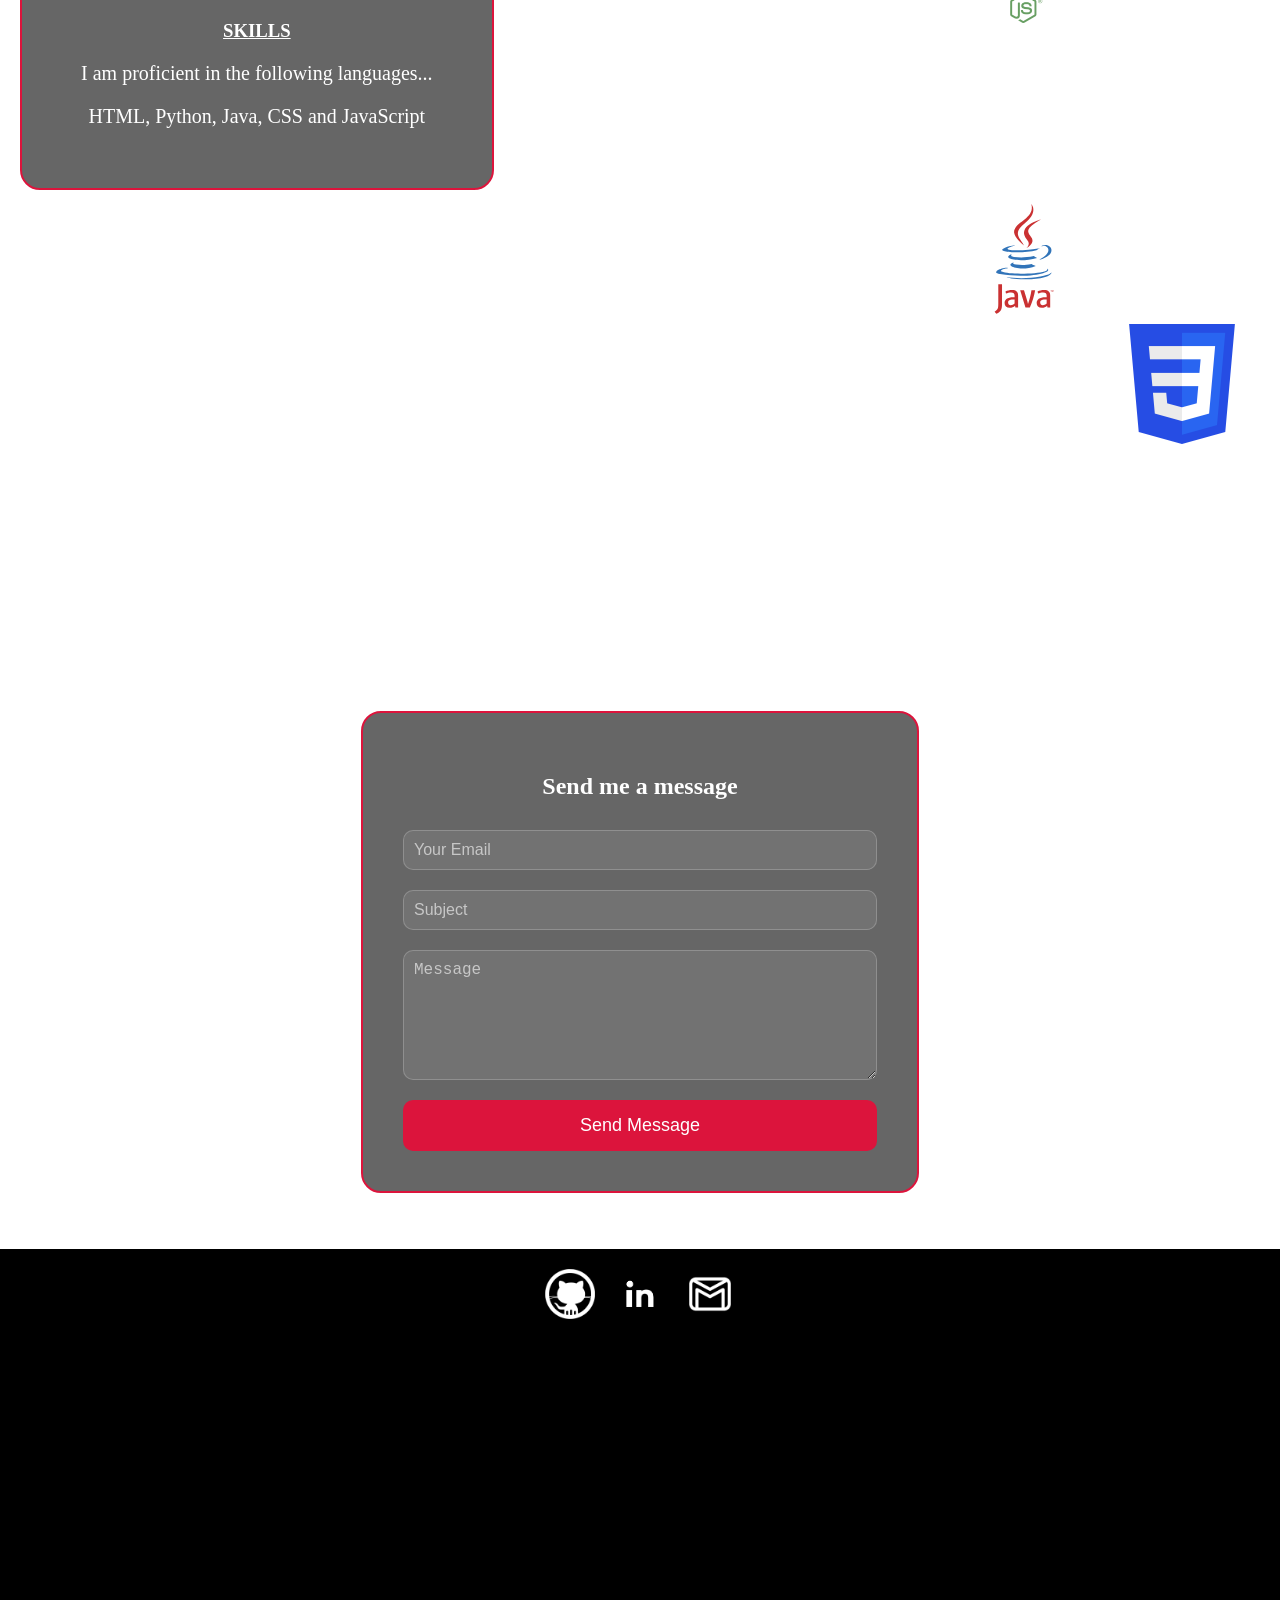
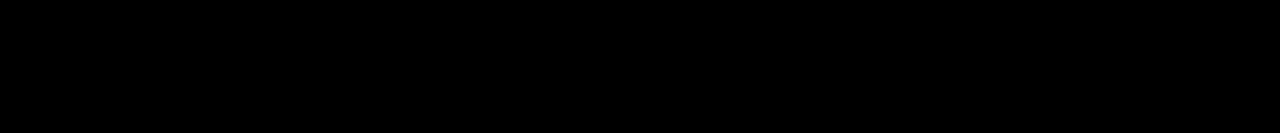
==== commit 3ca65c58: "add in header" ====
--- a/index.html
+++ b/index.html
@@ -4,6 +4,7 @@
     <title> Paul Garofalo | Website </title>
     <link rel="stylesheet" href="style.css">
     <link rel="icon" type="image/png" href="pg.png">
+    <meta name="viewport" content="width=device-width, initial-scale=1.0">
 </head>
 
 <body>
